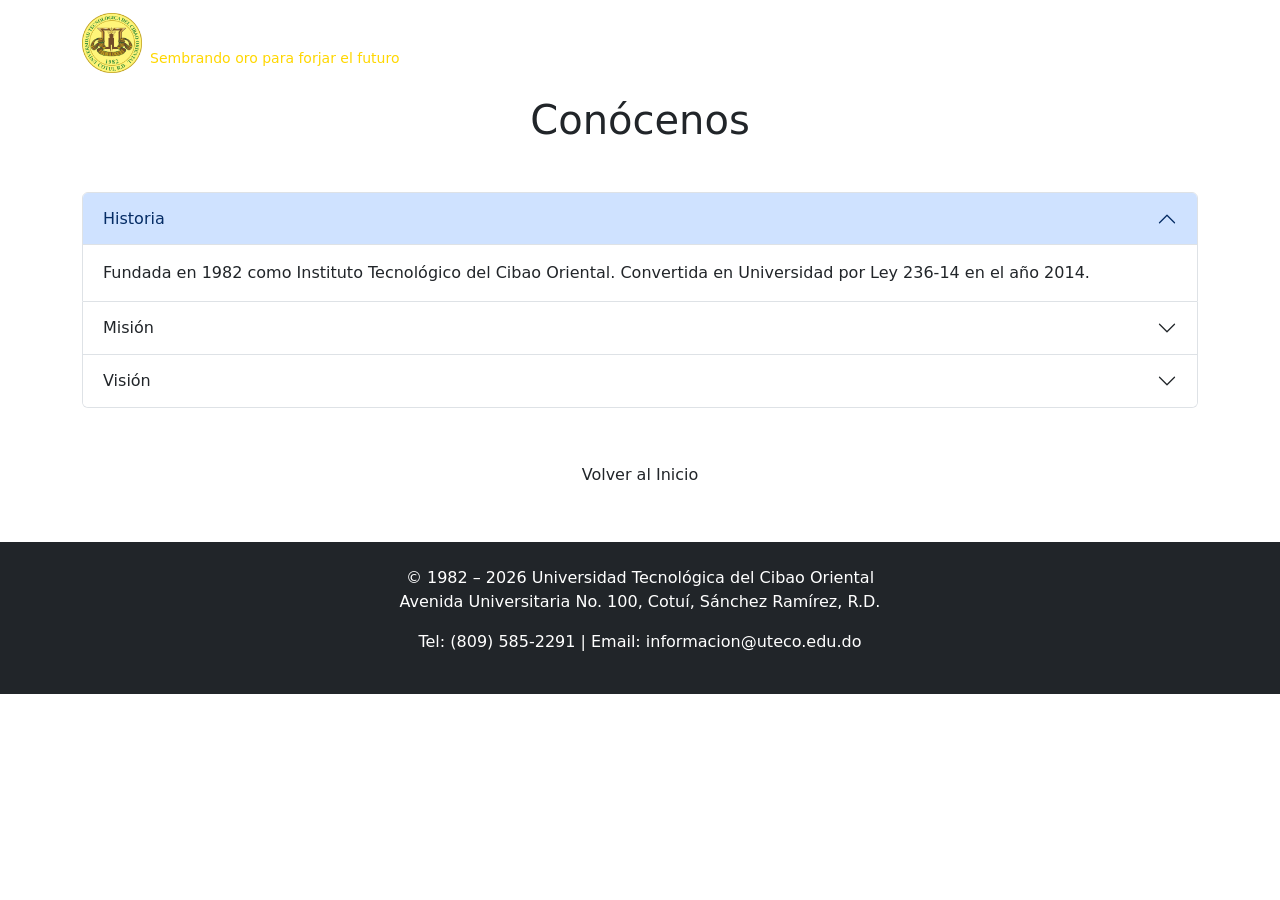
==== conocenos.html @ 11c07223 "Add files via upload" ====
<!DOCTYPE html>
<html lang="es">
<head>
    <meta charset="UTF-8">
    <meta name="viewport" content="width=device-width, initial-scale=1.0">
    <title>Conócenos - UTECO</title>
    <link href="https://cdn.jsdelivr.net/npm/bootstrap@5.3.3/dist/css/bootstrap.min.css" rel="stylesheet" integrity="sha384-QWTKZyjpPEjISv5WaRU9OFeRpok6YctnYmDr5pNlyT2bRjXh0JMhjY6hW+ALEwIH" crossorigin="anonymous">
    <link href="https://fonts.googleapis.com/css2?family=Roboto:wght@300;400;700&display=swap" rel="stylesheet">
    <link rel="stylesheet" href="css/styles.css">
</head>
<body>

    <!-- Navbar (igual en todas las páginas) -->
    <nav class="navbar navbar-expand-lg navbar-dark bg-verde fixed-top">
    <div class="container">
        <a class="navbar-brand d-flex align-items-center" href="index.html">
            <img src="logo.png" alt="Logo UTECO" width="60" height="60" class="me-2">

            <div>
                <div style="font-weight:bold;">UTECO</div>
                <div style="color: gold; font-size: 14px;">
                    Sembrando oro para forjar el futuro
                </div>
            </div>
        </a>
            <button class="navbar-toggler" type="button" data-bs-toggle="collapse" data-bs-target="#navbarNav" aria-controls="navbarNav" aria-expanded="false" aria-label="Toggle navigation">
                <span class="navbar-toggler-icon"></span>
            </button>
            <div class="collapse navbar-collapse" id="navbarNav">
                <ul class="navbar-nav ms-auto">
                    <li class="nav-item"><a class="nav-link" href="index.html">Inicio</a></li>
                    <li class="nav-item"><a class="nav-link active" aria-current="page" href="conocenos.html">Conócenos</a></li>
                    <li class="nav-item"><a class="nav-link" href="oferta-academica.html">Oferta Académica</a></li>
                    <li class="nav-item"><a class="nav-link" href="contacto.html">Contacto</a></li>
                </ul>
            </div>
        </div>
    </nav>

    <div class="container mt-5 pt-5">
        <h1 class="text-center text-verde mb-5">Conócenos</h1>

        <div class="accordion" id="accordionConocenos">
            <div class="accordion-item">
                <h2 class="accordion-header">
                    <button class="accordion-button" type="button" data-bs-toggle="collapse" data-bs-target="#historia">
                        Historia
                    </button>
                </h2>
                <div id="historia" class="accordion-collapse collapse show">
                    <div class="accordion-body">
                        Fundada en 1982 como Instituto Tecnológico del Cibao Oriental. Convertida en Universidad por Ley 236-14 en el año 2014.
                    </div>
                </div>
            </div>

            <div class="accordion-item">
                <h2 class="accordion-header">
                    <button class="accordion-button collapsed" type="button" data-bs-toggle="collapse" data-bs-target="#mision">
                        Misión
                    </button>
                </h2>
                <div id="mision" class="accordion-collapse collapse">
                    <div class="accordion-body">
                        Formar profesionales competentes con énfasis en ciencia, tecnología y valores humanos para contribuir al desarrollo sostenible.
                    </div>
                </div>
            </div>

            <div class="accordion-item">
                <h2 class="accordion-header">
                    <button class="accordion-button collapsed" type="button" data-bs-toggle="collapse" data-bs-target="#vision">
                        Visión
                    </button>
                </h2>
                <div id="vision" class="accordion-collapse collapse">
                    <div class="accordion-body">
                        Ser referente nacional en educación tecnológica superior y vinculación con sectores productivos.
                    </div>
                </div>
            </div>

            <!-- Puedes agregar más: Valores, Admisiones, Biblioteca, Egresados, Transparencia, Emprendimiento... -->
        </div>

        <div class="text-center mt-5">
            <a href="index.html" class="btn btn-outline-verde">Volver al Inicio</a>
        </div>
    </div>

    <!-- Footer igual que en index -->
    <footer class="bg-dark text-white text-center py-4 mt-5">
        <div class="container">
            <p>© 1982 – 2026 Universidad Tecnológica del Cibao Oriental<br>Avenida Universitaria No. 100, Cotuí, Sánchez Ramírez, R.D.</p>
            <p>Tel: (809) 585-2291 | Email: informacion@uteco.edu.do</p>
        </div>
    </footer>

    <script src="https://cdn.jsdelivr.net/npm/bootstrap@5.3.3/dist/js/bootstrap.bundle.min.js" integrity="sha384-YvpcrYf0tY3lHB60NNkmXc5s9fDVZLESaAA55NDzOxhy9GkcIdslK1eN7N6jIeHz" crossorigin="anonymous"></script>
    <script src="js/script.js"></script>
</body>
</html>
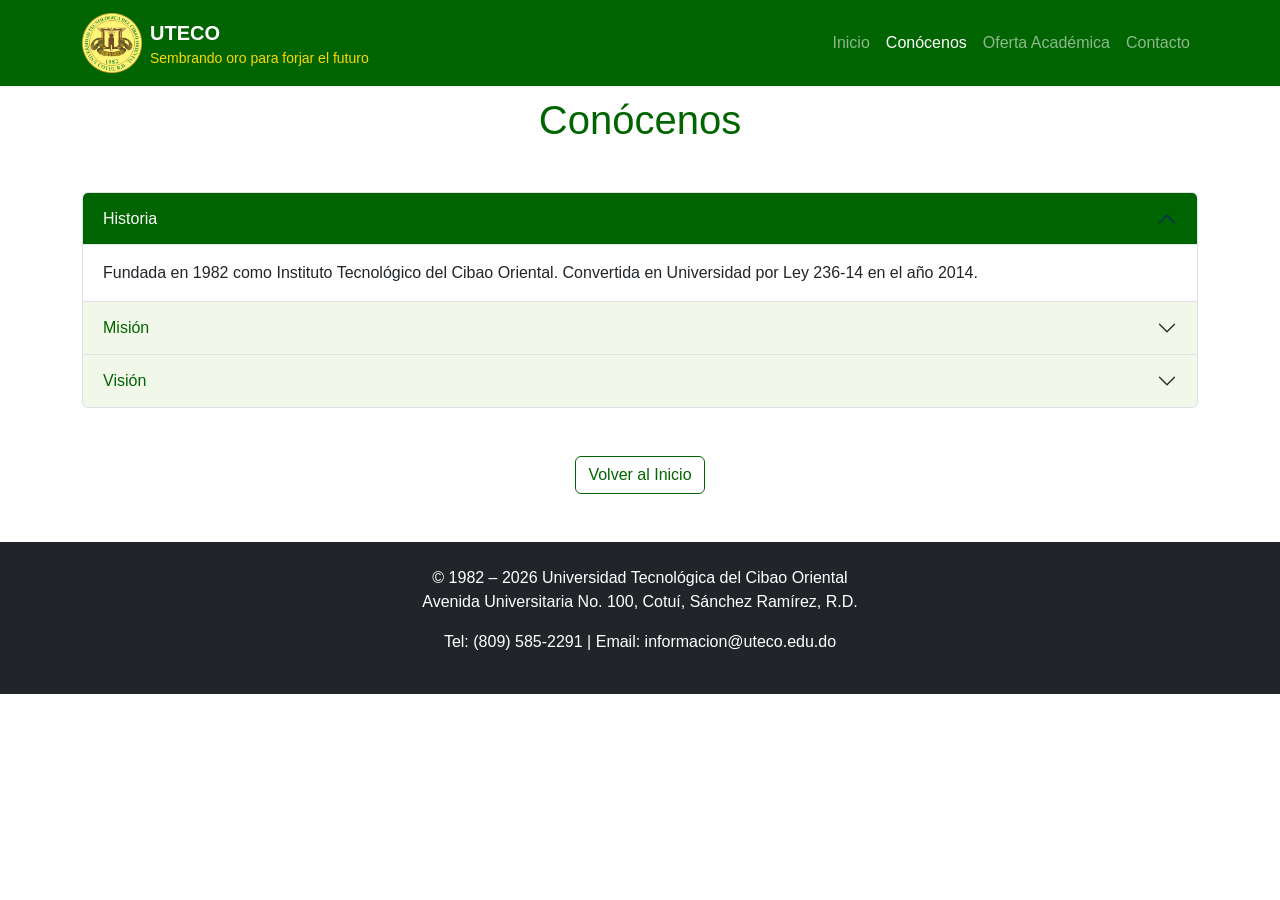
==== commit 07c747c0: "Update stylesheet and script paths in conocenos.html" ====
--- a/conocenos.html
+++ b/conocenos.html
@@ -6,7 +6,7 @@
     <title>Conócenos - UTECO</title>
     <link href="https://cdn.jsdelivr.net/npm/bootstrap@5.3.3/dist/css/bootstrap.min.css" rel="stylesheet" integrity="sha384-QWTKZyjpPEjISv5WaRU9OFeRpok6YctnYmDr5pNlyT2bRjXh0JMhjY6hW+ALEwIH" crossorigin="anonymous">
     <link href="https://fonts.googleapis.com/css2?family=Roboto:wght@300;400;700&display=swap" rel="stylesheet">
-    <link rel="stylesheet" href="css/styles.css">
+    <link rel="stylesheet" href="styles.css">
 </head>
 <body>
 
@@ -97,6 +97,6 @@
     </footer>
 
     <script src="https://cdn.jsdelivr.net/npm/bootstrap@5.3.3/dist/js/bootstrap.bundle.min.js" integrity="sha384-YvpcrYf0tY3lHB60NNkmXc5s9fDVZLESaAA55NDzOxhy9GkcIdslK1eN7N6jIeHz" crossorigin="anonymous"></script>
-    <script src="js/script.js"></script>
+    <script src="script.js"></script>
 </body>
-</html>+</html>
--- a/styles.css
+++ b/styles.css
@@ -0,0 +1,82 @@
+/* css/styles.css */
+
+:root {
+    --verde-uteco:    #006400;     /* Verde oscuro institucional */
+    --dorado-uteco:   #d4af37;     /* Dorado del logo */
+    --gris-claro:     #f8f9fa;
+    --gris-oscuro:    #343a40;
+}
+
+body {
+    font-family: 'Roboto', sans-serif;
+    color: #333;
+}
+
+.bg-verde {
+    background-color: var(--verde-uteco) !important;
+}
+
+.text-verde {
+    color: var(--verde-uteco) !important;
+}
+
+.btn-dorado {
+    background-color: var(--dorado-uteco);
+    border-color: var(--dorado-uteco);
+    color: #000;
+}
+
+.btn-dorado:hover {
+    background-color: #b8962e;
+    border-color: #b8962e;
+}
+
+.btn-outline-verde {
+    color: var(--verde-uteco);
+    border-color: var(--verde-uteco);
+}
+
+.btn-outline-verde:hover {
+    background-color: var(--verde-uteco);
+    color: white;
+}
+
+.hero-section{
+    background-image: 
+        linear-gradient(rgba(0, 80, 0, 0.75), rgba(0, 80, 0, 0.85)),
+        url("https://images.unsplash.com/photo-1562774053-701939374585?auto=format&fit=crop&w=1920&q=80");
+
+    background-size: cover;
+    background-position: center;
+    background-repeat: no-repeat;
+
+    min-height: 70vh;
+    display: flex;
+    align-items: center;
+}
+
+.accordion-button {
+    background-color: #f1f8e9;
+    color: var(--verde-uteco);
+    font-weight: 500;
+}
+
+.accordion-button:not(.collapsed) {
+    background-color: var(--verde-uteco);
+    color: white;
+}
+
+.card-header {
+    font-weight: 600;
+}
+
+footer {
+    margin-top: 3rem;
+}
+
+/* Responsividad extra si es necesario */
+@media (max-width: 576px) {
+    .hero-section {
+        min-height: 50vh;
+    }
+}
